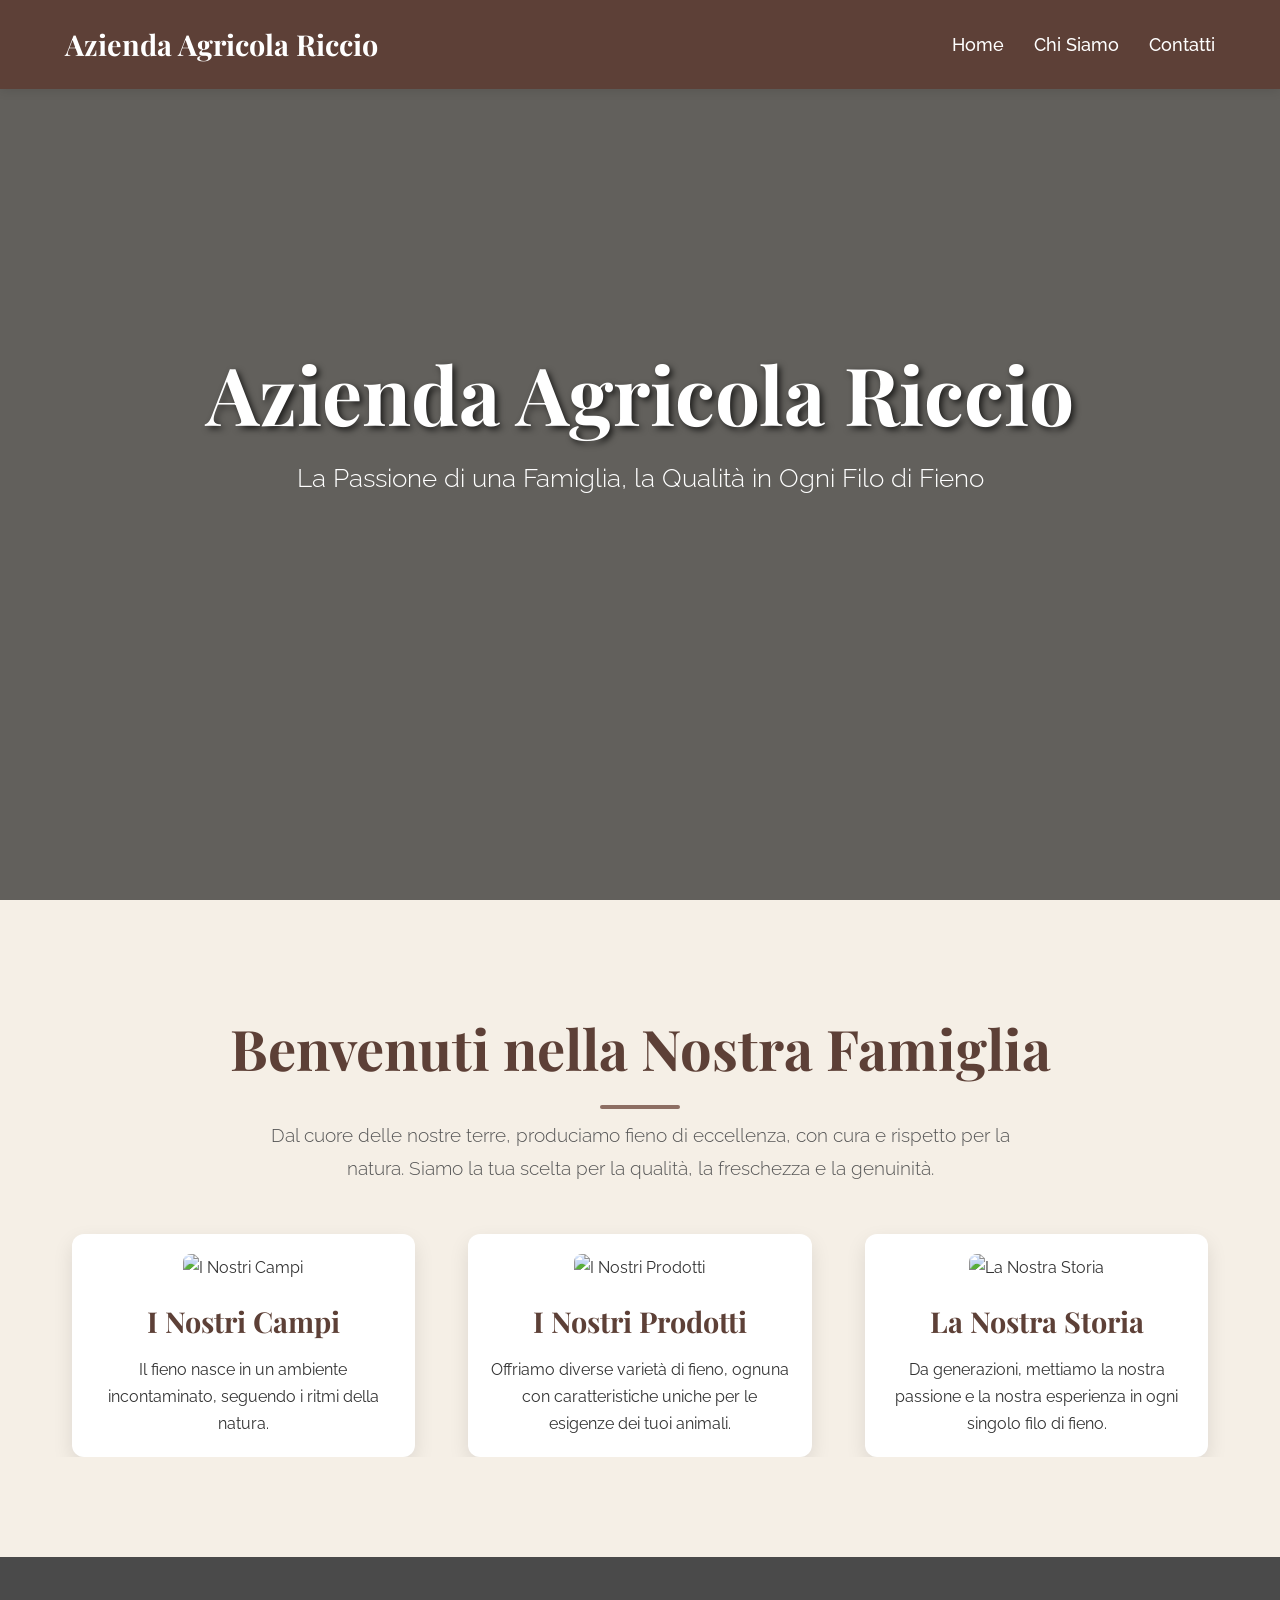
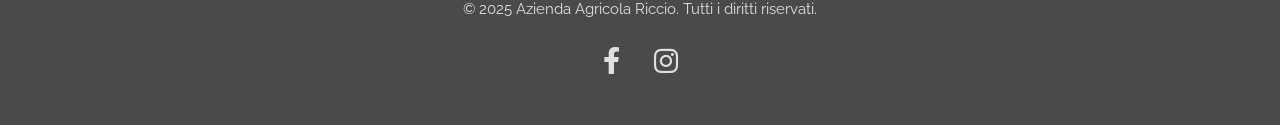
==== index.html @ 55e59b3d "Add files via upload" ====
<!DOCTYPE html>
<html lang="it">
<head>
    <meta charset="UTF-8">
    <meta name="viewport" content="width=device-width, initial-scale=1.0">
    <title>Home - Azienda Agricola Riccio</title>
    <link rel="stylesheet" href="style.css">
    <link href="https://fonts.googleapis.com/css2?family=Playfair+Display:wght@700&family=Raleway:wght@300;400;500&display=swap" rel="stylesheet">
    <link rel="stylesheet" href="https://cdnjs.cloudflare.com/ajax/libs/font-awesome/6.0.0-beta3/css/all.min.css">
</head>
<body>

    <nav class="navbar">
        <div class="container">
            <a href="index.html" class="logo">Azienda Agricola Riccio</a>
            <ul class="nav-links">
                <li><a href="index.html">Home</a></li>
                <li><a href="chi-siamo.html">Chi Siamo</a></li>
                <li><a href="contatti.html">Contatti</a></li>
            </ul>
        </div>
    </nav>

    <header class="hero">
        <div class="hero-content container">
            <h1>Azienda Agricola Riccio</h1>
            <p class="subtitle">La Passione di una Famiglia, la Qualità in Ogni Filo di Fieno</p>
        </div>
    </header>

    <main>
        <section id="benvenuto" class="section-padded bg-light">
            <div class="container text-center">
                <h2 class="section-title">Benvenuti nella Nostra Famiglia</h2>
                <p class="section-description">Dal cuore delle nostre terre, produciamo fieno di eccellenza, con cura e rispetto per la natura. Siamo la tua scelta per la qualità, la freschezza e la genuinità.</p>
                
                <div class="intro-grid">
                    <div class="intro-card reveal">
                        <img src="https://images.unsplash.com/photo-1549776999-555e7178c75b?crop=entropy&cs=tinysrgb&fit=max&fm=jpg&ixid=M3w1MjMyMzh8MHwxfHNlYXJjaHw0OHx8aGF5JTIwZmllbGR8ZW58MHx8fHwxNzA4ODg2NjY1fDA&ixlib=rb-4.0.3&q=80&w=1920" alt="I Nostri Campi">
                        <h3>I Nostri Campi</h3>
                        <p>Il fieno nasce in un ambiente incontaminato, seguendo i ritmi della natura. </p>
                    </div>
                    <div class="intro-card reveal">
                        <img src="https://images.unsplash.com/photo-1605634685350-f8d2274b7e41?crop=entropy&cs=tinysrgb&fit=max&fm=jpg&ixid=M3w1MjMyMzh8MHwxfHNlYXJjaHwyMHx8aGF5fGVufDB8fHx8MTcwODg3OTg0Mnww&ixlib=rb-4.0.3&q=80&w=1080" alt="I Nostri Prodotti">
                        <h3>I Nostri Prodotti</h3>
                        <p>Offriamo diverse varietà di fieno, ognuna con caratteristiche uniche per le esigenze dei tuoi animali.</p>
                    </div>
                    <div class="intro-card reveal">
                        <img src="https://images.unsplash.com/photo-1594903337963-c735d4617a23?crop=entropy&cs=tinysrgb&fit=max&fm=jpg&ixid=M3w1MjMyMzh8MHwxfHNlYXJjaHw3fHxtYW4lMjB0cmFjdG9yJTIwZmFybXxlbnwwfHx8fDE3MDg4ODc0MTF8MA&ixlib=rb-4.0.3&q=80&w=1080" alt="La Nostra Storia">
                        <h3>La Nostra Storia</h3>
                        <p>Da generazioni, mettiamo la nostra passione e la nostra esperienza in ogni singolo filo di fieno.</p>
                    </div>
                </div>
            </div>
        </section>
    </main>

    <footer>
        <div class="container text-center">
            <p>&copy; 2025 Azienda Agricola Riccio. Tutti i diritti riservati.</p>
            <div class="social-links">
                <a href="#" target="_blank"><i class="fab fa-facebook-f"></i></a>
                <a href="#" target="_blank"><i class="fab fa-instagram"></i></a>
            </div>
        </div>
    </footer>

    <script>
        const revealElements = document.querySelectorAll('.reveal');
        const observer = new IntersectionObserver(entries => {
            entries.forEach(entry => {
                if (entry.isIntersecting) {
                    entry.target.classList.add('is-visible');
                }
            });
        }, { threshold: 0.3 });
        revealElements.forEach(element => {
            observer.observe(element);
        });
    </script>

</body>
</html>
---- style.css ----
/* Importazione Google Fonts */
/* Playfair Display per i titoli, Raleway per il corpo testo */
@import url('https://fonts.googleapis.com/css2?family=Playfair+Display:wght@700&family=Raleway:wght@300;400;500&display=swap');

/* Reset e Stile Generale */
* {
    margin: 0;
    padding: 0;
    box-sizing: border-box;
}

body {
    font-family: 'Raleway', sans-serif;
    line-height: 1.7;
    color: #333;
    background-color: #fcfaf5; /* Sfondo crema molto chiaro */
    -webkit-font-smoothing: antialiased;
    scroll-behavior: smooth;
}

.container {
    max-width: 1200px;
    margin: 0 auto;
    padding: 0 25px;
    overflow: hidden; /* Per contenere i float se usati */
}

.text-center {
    text-align: center;
}

/* Titoli e Descrizioni delle Sezioni */
.section-title {
    font-family: 'Playfair Display', serif;
    font-size: 3.2em;
    color: #8B4513; /* Marrone terra scuro */
    margin-bottom: 20px;
    position: relative;
    display: inline-block;
}

.section-title::after {
    content: '';
    display: block;
    width: 60px;
    height: 3px;
    background-color: #D2B48C; /* Marrone chiaro */
    margin: 10px auto 0;
}

.section-title-white { /* Per sezioni con sfondo scuro */
    font-family: 'Playfair Display', serif;
    font-size: 3.2em;
    color: #fcfaf5;
    margin-bottom: 20px;
    position: relative;
    display: inline-block;
}

.section-title-white::after {
    content: '';
    display: block;
    width: 60px;
    height: 3px;
    background-color: #fcfaf5;
    margin: 10px auto 0;
}

.section-description, .section-description-white {
    font-size: 1.15em;
    max-width: 700px;
    margin: 0 auto 50px;
    color: #555;
}
.section-description-white {
    color: #e0e0e0;
}

/* Pulsanti */
.btn {
    display: inline-block;
    padding: 14px 28px;
    border-radius: 50px;
    text-decoration: none;
    font-weight: 500;
    font-size: 1.1em;
    transition: all 0.3s ease;
    border: none;
    cursor: pointer;
    box-shadow: 0 4px 8px rgba(0,0,0,0.1);
}

.primary-btn {
    background-color: #A0522D; /* Arancione-marrone */
    color: #fff;
}

.primary-btn:hover {
    background-color: #8B4513; /* Marrone più scuro */
    transform: translateY(-3px);
    box-shadow: 0 6px 12px rgba(0,0,0,0.2);
}

.secondary-btn {
    background-color: #fcfaf5;
    color: #A0522D;
    border: 2px solid #A0522D;
}

.secondary-btn:hover {
    background-color: #A0522D;
    color: #fff;
    transform: translateY(-3px);
    box-shadow: 0 6px 12px rgba(0,0,0,0.2);
}

.btn-large {
    padding: 16px 35px;
    font-size: 1.2em;
}

/* Header Hero */
.hero {
    background-image: linear-gradient(rgba(0,0,0,0.5), rgba(0,0,0,0.5)), url('https://images.unsplash.com/photo-1549776999-555e7178c75b?crop=entropy&cs=tinysrgb&fit=max&fm=jpg&ixid=M3w1MjMyMzh8MHwxfHNlYXJjaHw0OHx8aGF5JTIwZmllbGR8ZW58MHx8fHwxNzA4ODg2NjY1fDA&ixlib=rb-4.0.3&q=80&w=1920');
    background-size: cover;
    background-position: center;
    color: #fff;
    text-align: center;
    padding: 150px 0;
    height: 100vh; /* Copre l'intera altezza del viewport */
    display: flex;
    align-items: center;
    justify-content: center;
}

.hero-content h1 {
    font-family: 'Playfair Display', serif;
    font-size: 4.8em;
    margin-bottom: 15px;
    line-height: 1.1;
}

.hero-content .subtitle {
    font-size: 1.8em;
    margin-bottom: 40px;
    font-weight: 300;
}

/* Sezioni comuni */
.section-padded {
    padding: 100px 0;
}

.bg-light {
    background-color: #fefdfb;
}

.bg-dark {
    background-color: #4A3C2A; /* Marrone scuro per sfondo */
    color: #fff;
}

/* Sezione "Il Nostro Fieno" (Features Grid) */
.features-grid {
    display: grid;
    grid-template-columns: repeat(auto-fit, minmax(280px, 1fr));
    gap: 40px;
    margin-top: 50px;
}

.feature-item {
    background: #fff;
    padding: 35px;
    border-radius: 12px;
    box-shadow: 0 6px 15px rgba(0,0,0,0.08);
    transition: transform 0.3s ease, box-shadow 0.3s ease;
}

.feature-item:hover {
    transform: translateY(-8px);
    box-shadow: 0 10px 25px rgba(0,0,0,0.15);
}

.feature-item .icon-large {
    font-size: 3.5em;
    color: #D2B48C;
    margin-bottom: 20px;
    display: block;
}

.feature-item h3 {
    font-family: 'Playfair Display', serif;
    font-size: 1.8em;
    color: #A0522D;
    margin-bottom: 15px;
}

.feature-item p {
    font-size: 1.05em;
    color: #666;
}

/* Sezione Prodotti (Carousel) */
.product-carousel {
    display: grid;
    grid-template-columns: repeat(auto-fit, minmax(320px, 1fr));
    gap: 35px;
    margin-top: 50px;
}

.product-card {
    background: #fff;
    border-radius: 12px;
    box-shadow: 0 6px 15px rgba(0,0,0,0.08);
    overflow: hidden;
    text-align: left;
    transition: transform 0.3s ease, box-shadow 0.3s ease;
}

.product-card:hover {
    transform: translateY(-8px);
    box-shadow: 0 10px 25px rgba(0,0,0,0.15);
}

.product-card img {
    width: 100%;
    height: 250px;
    object-fit: cover;
    display: block;
    border-bottom: 1px solid #eee;
}

.product-card h3 {
    font-family: 'Playfair Display', serif;
    font-size: 2em;
    color: #8B4513;
    padding: 20px 25px 5px;
}

.product-card p {
    font-size: 1.05em;
    color: #555;
    padding: 0 25px 20px;
}

.product-card .btn {
    margin: 0 25px 25px;
    width: calc(100% - 50px);
    text-align: center;
}

/* Sezione Contatti (Form) */
.contact-form {
    max-width: 700px;
    margin: 50px auto 70px;
    display: grid;
    grid-template-columns: 1fr 1fr;
    gap: 20px;
}

.contact-form input,
.contact-form textarea {
    width: 100%;
    padding: 15px 20px;
    border: 1px solid rgba(255,255,255,0.3);
    border-radius: 8px;
    background-color: rgba(255,255,255,0.1);
    color: #fff;
    font-size: 1.05em;
    font-family: 'Raleway', sans-serif;
    transition: border-color 0.3s ease, background-color 0.3s ease;
}

.contact-form input::placeholder,
.contact-form textarea::placeholder {
    color: #dcdcdc;
}

.contact-form input:focus,
.contact-form textarea:focus {
    border-color: #fcfaf5;
    background-color: rgba(255,255,255,0.2);
    outline: none;
}

.contact-form textarea {
    grid-column: 1 / -1; /* Occupa entrambe le colonne */
    resize: vertical;
}

.contact-form button {
    grid-column: 1 / -1;
    margin-top: 20px;
}

.contact-info {
    margin-top: 50px;
    font-size: 1.1em;
}

.contact-info p {
    margin-bottom: 10px;
    display: flex;
    align-items: center;
    justify-content: center;
}

.contact-info i {
    margin-right: 10px;
    color: #D2B48C;
    font-size: 1.2em;
}

.contact-info a {
    color: #fcfaf5;
    text-decoration: none;
    transition: color 0.3s ease;
}

.contact-info a:hover {
    color: #D2B48C;
}

/* Footer */
footer {
    background-color: #333;
    color: #e0e0e0;
    padding: 40px 0;
    font-size: 0.95em;
}

footer p {
    margin-bottom: 15px;
}

.social-links a {
    color: #e0e0e0;
    font-size: 1.5em;
    margin: 0 10px;
    transition: color 0.3s ease;
}

.social-links a:hover {
    color: #D2B48C;
}

/* Animazioni "Reveal on Scroll" */
.reveal {
    opacity: 0;
    transform: translateY(20px);
    transition: opacity 0.6s ease-out, transform 0.6s ease-out;
}

.reveal.is-visible {
    opacity: 1;
    transform: translateY(0);
}


/* Media Queries per la Responsività */
@media (max-width: 900px) {
    .hero-content h1 {
        font-size: 3.5em;
    }
    .hero-content .subtitle {
        font-size: 1.5em;
    }
    .section-title, .section-title-white {
        font-size: 2.5em;
    }
    .features-grid, .product-carousel {
        grid-template-columns: 1fr;
    }
    .feature-item, .product-card {
        max-width: 450px;
        margin: 20px auto;
    }
    .contact-form {
        grid-template-columns: 1fr;
    }
    .contact-form input, .contact-form textarea {
        grid-column: auto;
    }
}

@media (max-width: 500px) {
    .hero-content h1 {
        font-size: 2.5em;
    }
    .hero-content .subtitle {
        font-size: 1.2em;
    }
    .section-title, .section-title-white {
        font-size: 2em;
    }
    .section-description, .section-description-white {
        font-size: 1em;
        margin-bottom: 30px;
    }
    .btn {
        padding: 10px 20px;
        font-size: 1em;
    }
    .btn-large {
        padding: 12px 25px;
        font-size: 1.1em;
    }
    .section-padded {
        padding: 60px 0;
    }
    .feature-item .icon-large {
        font-size: 2.8em;
    }
    .feature-item h3 {
        font-size: 1.5em;
    }
    .product-card h3 {
        font-size: 1.8em;
    }
    .contact-info p {
        flex-direction: column;
    }
    .contact-info i {
        margin-right: 0;
        margin-bottom: 5px;
    }
}

/* Palette di Colori */
/* Marrone Scuro: #5D4037 */
/* Marrone Chiaro: #8D6E63 */
/* Beige Chiaro: #F5EFE6 */
/* Verde Olive: #A0A48E */
/* Oro/Giallo Fieno: #D4AC0D */

/* Reset e Stile Generale */
* {
    margin: 0;
    padding: 0;
    box-sizing: border-box;
}

body {
    font-family: 'Raleway', sans-serif;
    line-height: 1.7;
    color: #333;
    background-color: #F5EFE6;
    -webkit-font-smoothing: antialiased;
    scroll-behavior: smooth;
}

.container {
    max-width: 1200px;
    margin: 0 auto;
    padding: 0 25px;
    overflow: hidden;
}

.text-center { text-align: center; }
.text-left { text-align: left; }

/* Navbar */
.navbar {
    background-color: #5D4037;
    color: #fff;
    padding: 20px 0;
    position: fixed;
    width: 100%;
    top: 0;
    z-index: 1000;
    box-shadow: 0 2px 10px rgba(0,0,0,0.1);
}

.navbar .container {
    display: flex;
    justify-content: space-between;
    align-items: center;
}

.navbar .logo {
    font-family: 'Playfair Display', serif;
    font-size: 1.8em;
    color: #fff;
    text-decoration: none;
    font-weight: 700;
}

.nav-links {
    list-style: none;
    display: flex;
}

.nav-links li {
    margin-left: 30px;
}

.nav-links a {
    color: #fff;
    text-decoration: none;
    font-weight: 500;
    font-size: 1.1em;
    transition: color 0.3s ease;
}

.nav-links a:hover {
    color: #D4AC0D;
}

/* Titoli e Sottotitoli */
.section-title {
    font-family: 'Playfair Display', serif;
    font-size: 3.5em;
    color: #5D4037;
    margin-bottom: 10px;
    position: relative;
    display: inline-block;
}

.section-title::after {
    content: '';
    display: block;
    width: 80px;
    height: 4px;
    background-color: #8D6E63;
    margin: 10px auto 0;
    border-radius: 2px;
}

.section-title-white {
    font-family: 'Playfair Display', serif;
    font-size: 3.5em;
    color: #F5EFE6;
    margin-bottom: 10px;
    position: relative;
    display: inline-block;
}

.section-title-white::after {
    content: '';
    display: block;
    width: 80px;
    height: 4px;
    background-color: #F5EFE6;
    margin: 10px auto 0;
    border-radius: 2px;
}

.section-description {
    font-size: 1.2em;
    max-width: 800px;
    margin: 0 auto 50px;
    color: #555;
    font-weight: 300;
}
.section-description-white {
    font-size: 1.2em;
    max-width: 800px;
    margin: 0 auto 50px;
    color: #e0e0e0;
    font-weight: 300;
}

/* Pulsanti */
.btn {
    display: inline-block;
    padding: 15px 30px;
    border-radius: 50px;
    text-decoration: none;
    font-weight: 500;
    font-size: 1.1em;
    transition: all 0.3s ease;
    border: none;
    cursor: pointer;
    text-transform: uppercase;
    letter-spacing: 1px;
}

.primary-btn {
    background-color: #8D6E63;
    color: #fff;
    box-shadow: 0 5px 15px rgba(0, 0, 0, 0.2);
}

.primary-btn:hover {
    background-color: #5D4037;
    transform: translateY(-5px);
    box-shadow: 0 8px 20px rgba(0, 0, 0, 0.3);
}

.secondary-btn {
    background-color: transparent;
    color: #5D4037;
    border: 2px solid #5D4037;
    box-shadow: none;
}

.secondary-btn:hover {
    background-color: #5D4037;
    color: #F5EFE6;
    transform: none;
}

/* Header Hero (Home Page) */
.hero {
    background-image: linear-gradient(rgba(0,0,0,0.6), rgba(0,0,0,0.6)), url('https://images.unsplash.com/photo-1549776999-555e7178c75b?crop=entropy&cs=tinysrgb&fit=max&fm=jpg&ixid=M3w1MjMyMzh8MHwxfHNlYXJjaHw0OHx8aGF5JTIwZmllbGR8ZW58MHx8fHwxNzA4ODg2NjY1fDA&ixlib=rb-4.0.3&q=80&w=1920');
    background-size: cover;
    background-position: center;
    color: #fff;
    text-align: center;
    padding: 200px 0;
    height: 100vh;
    display: flex;
    align-items: center;
    justify-content: center;
    position: relative;
    animation: fadeIn 2s ease-in-out;
}

.hero-content h1 {
    font-family: 'Playfair Display', serif;
    font-size: 5em;
    margin-bottom: 20px;
    line-height: 1.1;
    text-shadow: 3px 3px 6px rgba(0, 0, 0, 0.7);
}

.hero-content .subtitle {
    font-size: 1.6em;
    margin-bottom: 50px;
    font-weight: 300;
}

/* Header pagine secondarie */
.page-header {
    background-color: #8D6E63;
    color: #fff;
    padding: 150px 0 50px;
    text-align: center;
}

.page-header h1 {
    font-family: 'Playfair Display', serif;
    font-size: 4em;
    margin: 0;
}

/* Sezioni */
.section-padded { padding: 100px 0; }
.bg-light { background-color: #F5EFE6; }
.bg-secondary { background-color: #E6E0D4; }
.bg-dark { background-color: #5D4037; color: #fff; }

/* Intro Grid (Home Page) */
.intro-grid {
    display: flex;
    justify-content: space-around;
    flex-wrap: wrap;
    gap: 40px;
    margin-top: 50px;
}

.intro-card {
    background: #fff;
    padding: 20px;
    border-radius: 12px;
    box-shadow: 0 8px 20px rgba(0,0,0,0.1);
    transition: transform 0.4s ease, box-shadow 0.4s ease;
    flex-basis: calc(33.33% - 40px);
}

.intro-card:hover {
    transform: translateY(-10px);
    box-shadow: 0 12px 30px rgba(0,0,0,0.2);
}

.intro-card img {
    width: 100%;
    height: 200px;
    object-fit: cover;
    border-radius: 8px;
    margin-bottom: 15px;
}

.intro-card h3 {
    font-family: 'Playfair Display', serif;
    font-size: 1.8em;
    color: #5D4037;
    margin-bottom: 10px;
}

/* Sezione Storia */
.story-content {
    display: flex;
    align-items: center;
    gap: 60px;
}

.story-image {
    width: 50%;
    border-radius: 15px;
    box-shadow: 0 10px 25px rgba(0,0,0,0.15);
    transition: transform 0.5s ease;
}

.story-text {
    width: 50%;
}

.story-description {
    font-size: 1.2em;
    color: #555;
    line-height: 1.8;
}

.timeline {
    list-style: none;
    margin-top: 40px;
    position: relative;
    padding-left: 30px;
}

.timeline::before {
    content: '';
    position: absolute;
    left: 0;
    top: 0;
    width: 2px;
    height: 100%;
    background: #8D6E63;
}

.timeline li {
    position: relative;
    margin-bottom: 30px;
    padding-left: 20px;
}

.timeline-dot {
    position: absolute;
    left: -8px;
    top: 0;
    width: 16px;
    height: 16px;
    background: #5D4037;
    border-radius: 50%;
    border: 3px solid #F5EFE6;
}

.timeline-content h4 {
    font-size: 1.3em;
    color: #5D4037;
    margin-bottom: 5px;
}

.timeline-content p {
    font-size: 1em;
    color: #666;
}

/* Contatti Grid */
.contact-grid {
    display: grid;
    grid-template-columns: 1fr 1fr;
    gap: 80px;
}

.contact-form-container, .contact-info-container {
    padding: 30px;
    border-radius: 15px;
    background-color: #fff;
    box-shadow: 0 10px 25px rgba(0,0,0,0.1);
}

.contact-form-container h2, .contact-info-container h2 {
    margin-top: 0;
    margin-bottom: 20px;
}

.contact-form {
    display: flex;
    flex-direction: column;
    margin-top: 20px;
}

.contact-form input,
.contact-form textarea {
    padding: 18px 25px;
    margin-bottom: 20px;
    border: 1px solid #ccc;
    border-radius: 10px;
    font-size: 1.1em;
    font-family: 'Raleway', sans-serif;
}

.contact-form textarea { resize: vertical; }

.contact-info {
    margin-top: 20px;
    font-size: 1.1em;
}

.contact-info p {
    margin-bottom: 15px;
    display: flex;
    align-items: center;
    color: #555;
}

.contact-info i {
    margin-right: 15px;
    color: #D4AC0D;
    font-size: 1.4em;
}

.contact-info a {
    color: #555;
    text-decoration: none;
    transition: color 0.3s ease;
}

.contact-info a:hover { color: #5D4037; }

.map-container {
    margin-top: 30px;
    border-radius: 15px;
    overflow: hidden;
    box-shadow: 0 5px 15px rgba(0,0,0,0.1);
}

/* Footer e Social */
footer {
    background-color: #4A4A4A;
    color: #e0e0e0;
    padding: 40px 0;
    font-size: 0.95em;
}

footer p {
    margin-bottom: 15px;
}

.social-links a {
    color: #e0e0e0;
    font-size: 1.8em;
    margin: 0 15px;
    transition: color 0.3s ease;
}

.social-links a:hover {
    color: #D4AC0D;
}

/* Animazioni Reveal on Scroll */
.reveal {
    opacity: 0;
    transform: translateY(30px);
    transition: opacity 0.8s ease-out, transform 0.8s ease-out;
}

.reveal.is-visible {
    opacity: 1;
    transform: translateY(0);
}

/* Media Queries per la Responsività */
@media (max-width: 900px) {
    .navbar .container { flex-direction: column; }
    .navbar .logo { margin-bottom: 10px; }
    .nav-links li { margin: 0 10px; }
    .hero-content h1 { font-size: 3.5em; }
    .hero-content .subtitle { font-size: 1.4em; }
    .section-title, .section-title-white { font-size: 2.8em; }
    .intro-grid { flex-direction: column; align-items: center; }
    .intro-card { flex-basis: 100%; max-width: 400px; }
    .story-content { flex-direction: column; }
    .story-image, .story-text { width: 100%; }
    .story-image { margin-bottom: 40px; }
    .contact-grid { grid-template-columns: 1fr; }
}

@media (max-width: 500px) {
    .hero-content h1 { font-size: 2.5em; }
    .hero-content .subtitle { font-size: 1.1em; }
    .section-title, .section-title-white { font-size: 2em; }
    .section-padded { padding: 60px 0; }
    .intro-card img { height: 150px; }
    .story-text h2 { text-align: center; }
    .contact-info p { flex-direction: column; text-align: center; }
    .contact-info i { margin-right: 0; margin-bottom: 5px; }
}
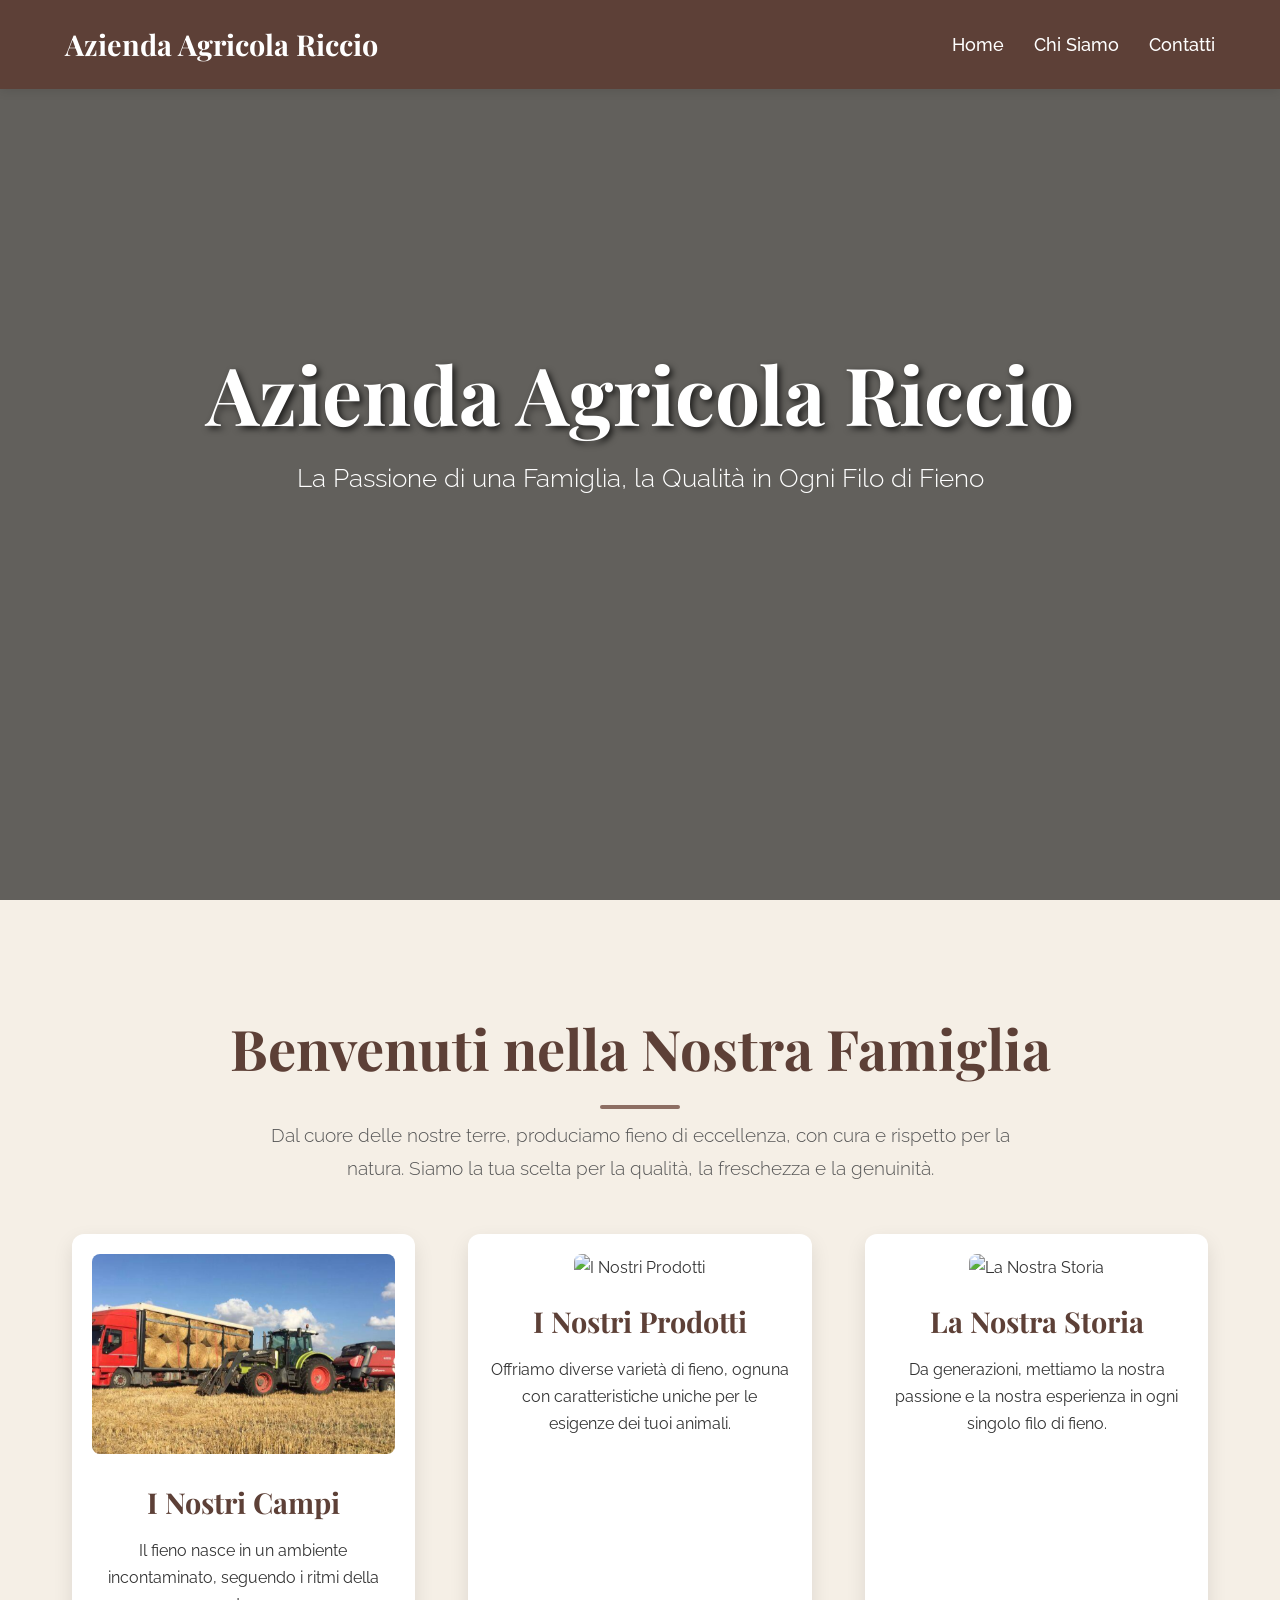
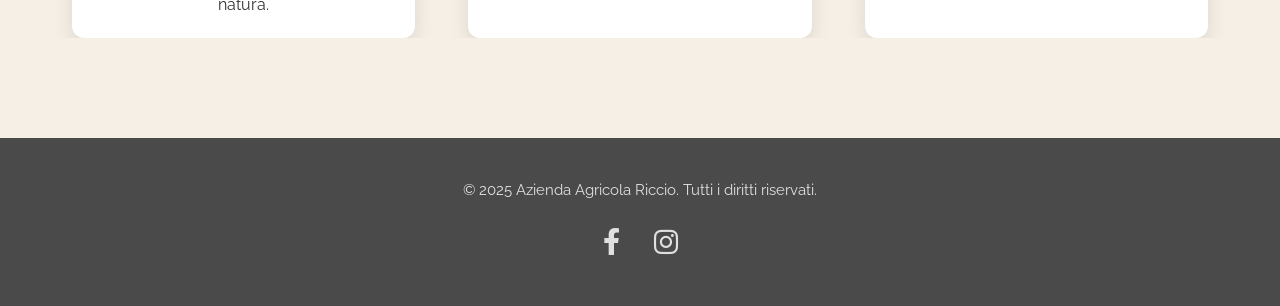
==== commit d4772858: "Update index.html" ====
--- a/index.html
+++ b/index.html
@@ -36,7 +36,7 @@
                 
                 <div class="intro-grid">
                     <div class="intro-card reveal">
-                        <img src="https://images.unsplash.com/photo-1549776999-555e7178c75b?crop=entropy&cs=tinysrgb&fit=max&fm=jpg&ixid=M3w1MjMyMzh8MHwxfHNlYXJjaHw0OHx8aGF5JTIwZmllbGR8ZW58MHx8fHwxNzA4ODg2NjY1fDA&ixlib=rb-4.0.3&q=80&w=1920" alt="I Nostri Campi">
+                        <img src="fondatore.png" alt="I Nostri Campi">
                         <h3>I Nostri Campi</h3>
                         <p>Il fieno nasce in un ambiente incontaminato, seguendo i ritmi della natura. </p>
                     </div>
@@ -80,4 +80,5 @@
     </script>
 
 </body>
-</html>+
+</html>
